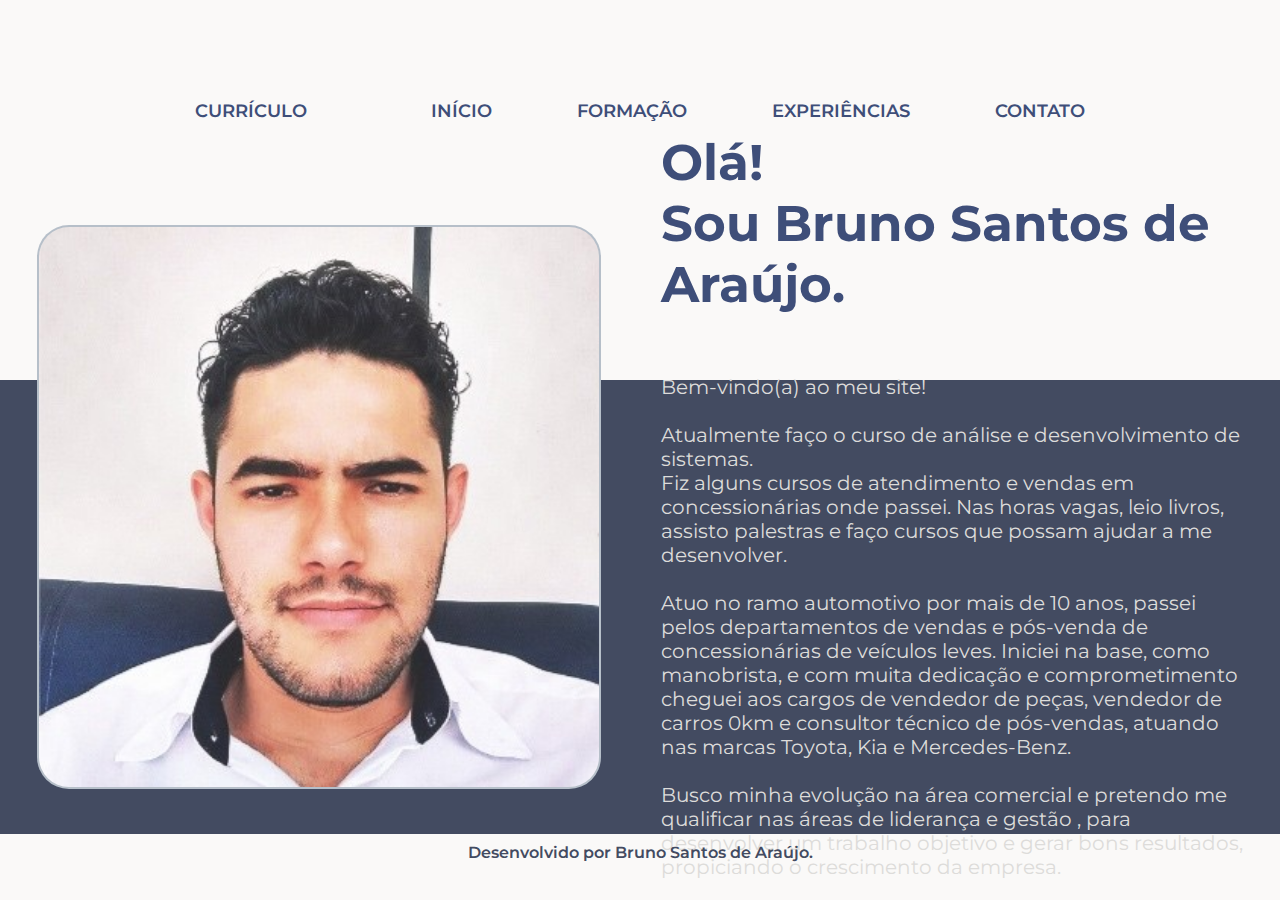
==== index.html @ a76c6f09 "Add files via upload" ====
<!DOCTYPE html>
<html lang="pt-br">
<head>
    <meta charset="UTF-8">
    <meta name="viewport" content="width=device-width, initial-scale=1.0">
    <title>Currículo</title>
    <link rel="stylesheet" href="/styles/style.css">
</head>
<body>
    <header class="cabecalho">
        <a class="cabecalho__logo">CURRÍCULO</a>
        <nav class="cabecalho__menu">
            <a class="cabecalho__menu__link" href="index.html" >INÍCIO</a>
            <a class="cabecalho__menu__link" href="/formacao.html" >FORMAÇÃO</a>
            <a class="cabecalho__menu__link" href="/experiencias.html" >EXPERIÊNCIAS</a>
            <a class="cabecalho__menu__link" href="/contato.html" >CONTATO</a>
        </nav>
        
    </header>
    <main class="apresentacao">
        <div class="apresentacao__resumo">
            <img class="apresentacao__img" src="/Assets/Foto Bruno.jpeg">
            <section class="apresentacao__conteudo">
                <h1 class="apresentacao__nome">Olá!</h1>
                <h1 class="apresentacao__nome">Sou Bruno Santos de Araújo.</h1>
                <p class="apresentacao__texto">
                    Bem-vindo(a) ao meu site!<br>
                    <br>
                    Atualmente faço o curso de análise e desenvolvimento de sistemas. <br>
                    Fiz alguns cursos de atendimento e vendas em concessionárias onde passei. Nas horas vagas, leio livros, assisto palestras e faço cursos que possam ajudar a me desenvolver.
                    <br><br>
                    Atuo no ramo automotivo por mais de 10 anos, passei pelos departamentos de vendas e pós-venda de concessionárias de veículos leves. Iniciei na base, como manobrista, e com muita dedicação e comprometimento cheguei aos cargos de vendedor de peças, vendedor de carros 0km e consultor técnico de pós-vendas, atuando nas marcas Toyota, Kia e Mercedes-Benz.
                    <br><br>
                    Busco minha evolução na área comercial e pretendo me qualificar nas áreas de liderança e gestão , para desenvolver um trabalho objetivo e gerar bons resultados, propiciando o crescimento da empresa.
                </p>
            </section>
        </div>
    </main>
    <footer class="rodape">
        <h3 class="rodape__texto">Desenvolvido por Bruno Santos de Araújo.</h3>
    </footer>
    
</body>
</html>
---- styles/style.css ----
@import url('https://fonts.googleapis.com/css2?family=Libre+Caslon+Display&family=Montserrat:ital,wght@0,100..900;1,100..900&display=swap');

:root {
    --cor-primaria-texto: #DDDCDA;
    --cor-secundaria-texto-alternativo: #3e4e79;
    --cor-terciaria-fundo: #FAF9F8;
    --cor-quaternaria-fundo-alternativo: #434B61;
    --cor-quinaria: #e9eef4;
    --cor-senaria: #b6bfc9;
}


* {
    margin: 0;
    padding: 0;
}


body {
    background-color: var(--cor-terciaria-fundo);
    
}

.cabecalho {
    display: flex;
    justify-content: start;
    flex-direction: row;
    background-color: var(--cor-terciaria-fundo);
    padding: 100px 195px 45px 195px;
    height: 200px;

}

.cabecalho__logo {
    width: 200px;
    font-family: "Montserrat", sans-serif;
    font-optical-sizing: auto;
    font-weight: 600;
    font-style: normal;
    color: var(--cor-secundaria-texto-alternativo);
    font-size: 18px;
}


.cabecalho__menu {
    display: flex;
    justify-content: right;
    width: 100%;
    height: 20px;
    gap: 85px;
}

.cabecalho__menu__link {
    display: flex;
    flex-direction: row;
    text-decoration: none;
    color: var(--cor-secundaria-texto-alternativo);
    font-family: "Montserrat", sans-serif;
    font-optical-sizing: auto;
    font-weight: 600;
    font-style: normal;
    font-size: 18px;
}

.apresentacao {
    display: flex;
    justify-content: center;
    flex-direction: column;
    position:static;
    width: 100%;
    padding: 35px 0px 0px 0px;
    
}

.apresentacao__resumo {
    display: flex;
    justify-content: center;
    background-color: var(--cor-quaternaria-fundo-alternativo);
    padding: 35px 30px 20px 35px;
    gap: 40px;
}


.apresentacao__img {
    position: relative;
    width: 560px;
    height: 560px;
    margin: -190px 0px 25px 0px;
    border-radius: 2em;
    background-color: var(--cor-senaria);
    padding: 2px;
}

.apresentacao__conteudo {
    display: flex;
    justify-content: center;
    flex-direction: column;
    width: 50%;
    height: 150px;
    padding: 15px 0px 0px 0px;
    font-family: "Montserrat", sans-serif;
    font-optical-sizing: auto;
    font-weight: 400;
    font-style: normal;

}

.apresentacao__nome {
    text-decoration: none;
    font-size: 50px;
    color: var(--cor-secundaria-texto-alternativo);
    padding: 0px 0px 0px 20px;
}


.apresentacao__texto {
    text-decoration: none;
    font-size: 20px;
    color: var(--cor-primaria-texto);
    padding: 60px 0px 0px 20px;
}


.rodape {
    width: 100%;
    padding: 5px 0px 5px 0px;
    text-align: center;
    background-color: var(--cor-terciaria-fundo);
}

.rodape__texto {
    text-decoration: none;
    padding: 4px 0px 0px 0px;
    font-family: "Montserrat", sans-serif;
    font-optical-sizing: auto;
    font-weight: 600;
    font-style: normal;
    font-size: 16px;
    color: var(--cor-quaternaria-fundo-alternativo);
}


.apresentacao__formacao {
    width: 100%;
    height: 619px;
    background-color: var(--cor-quaternaria-fundo-alternativo);
    margin: -130px 0px 0px 0px;
}

.apresentacao__experiencias {
    width: 100%;
    height: 619px;
    background-color: var(--cor-quaternaria-fundo-alternativo);
    margin: -130px 0px 0px 0px;
}

.apresentacao__contato {
    width: 100%;
    height: 619px;
    background-color: var(--cor-quaternaria-fundo-alternativo);
    margin: -130px 0px 0px 0px;
}


@media (max-width: 320) {
    
    .cabecalho {
        width: 100%;
    }
    
    .apresentacao {
        flex-direction: column;
        width: 100%;
    }
}
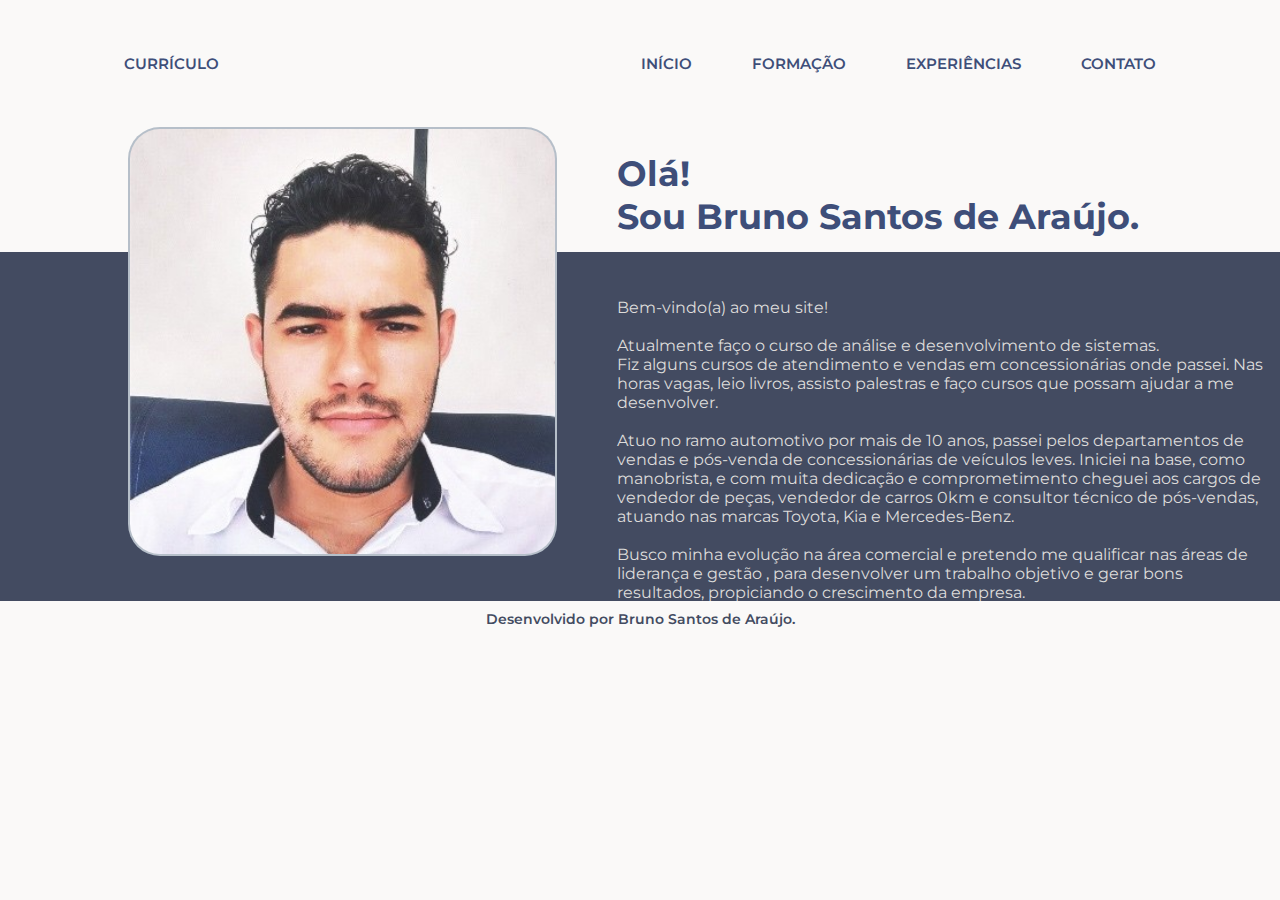
==== commit cfc2d2f4: "Add files via upload" ====
--- a/index.html
+++ b/index.html
@@ -8,21 +8,22 @@
 </head>
 <body>
     <header class="cabecalho">
+        <input class="cabecalho__responsivo" type="checkbox" id="menu">
+        <label class="menu-responsivo">
         <a class="cabecalho__logo">CURRÍCULO</a>
-        <nav class="cabecalho__menu">
-            <a class="cabecalho__menu__link" href="index.html" >INÍCIO</a>
-            <a class="cabecalho__menu__link" href="/formacao.html" >FORMAÇÃO</a>
-            <a class="cabecalho__menu__link" href="/experiencias.html" >EXPERIÊNCIAS</a>
-            <a class="cabecalho__menu__link" href="/contato.html" >CONTATO</a>
-        </nav>
-        
+            <nav class="cabecalho__menu">
+                <a class="cabecalho__menu__link" href="index.html" >INÍCIO</a>
+                <a class="cabecalho__menu__link" href="/formacao.html" >FORMAÇÃO</a>
+                <a class="cabecalho__menu__link" href="/experiencias.html" >EXPERIÊNCIAS</a>
+                <a class="cabecalho__menu__link" href="/contato.html" >CONTATO</a>
+            </nav>
+        </label>
     </header>
     <main class="apresentacao">
         <div class="apresentacao__resumo">
             <img class="apresentacao__img" src="/Assets/Foto Bruno.jpeg">
             <section class="apresentacao__conteudo">
-                <h1 class="apresentacao__nome">Olá!</h1>
-                <h1 class="apresentacao__nome">Sou Bruno Santos de Araújo.</h1>
+                <h1 class="apresentacao__nome">Olá! <br> Sou Bruno Santos de Araújo.</h1>
                 <p class="apresentacao__texto">
                     Bem-vindo(a) ao meu site!<br>
                     <br>
--- a/styles/style.css
+++ b/styles/style.css
@@ -22,45 +22,49 @@
 }
 
 .cabecalho {
-    display: flex;
-    justify-content: start;
+    align-items: center;
+    padding: 4.2% 9.7% 1.8% 9.7%;
+    height: 140px;
+    background-color: var(--cor-terciaria-fundo);
+}
+
+.cabecalho__logo {
+    width: 65%;
+    font-family: "Montserrat", sans-serif;
+    font-optical-sizing: auto;
+    font-weight: 600;
+    font-style: normal;
+    color: var(--cor-secundaria-texto-alternativo);
+    font-size: 15px;
+}
+
+.cabecalho__menu{
+    display: flex;
+    justify-content: center;
+    gap: 60px;
+}
+
+.cabecalho__menu__link {
+    display: flex;
     flex-direction: row;
-    background-color: var(--cor-terciaria-fundo);
-    padding: 100px 195px 45px 195px;
-    height: 200px;
-
-}
-
-.cabecalho__logo {
-    width: 200px;
+    text-decoration: none;
+    color: var(--cor-secundaria-texto-alternativo);
     font-family: "Montserrat", sans-serif;
     font-optical-sizing: auto;
     font-weight: 600;
     font-style: normal;
-    color: var(--cor-secundaria-texto-alternativo);
-    font-size: 18px;
-}
-
-
-.cabecalho__menu {
-    display: flex;
-    justify-content: right;
-    width: 100%;
-    height: 20px;
-    gap: 85px;
-}
-
-.cabecalho__menu__link {
-    display: flex;
-    flex-direction: row;
-    text-decoration: none;
-    color: var(--cor-secundaria-texto-alternativo);
-    font-family: "Montserrat", sans-serif;
-    font-optical-sizing: auto;
-    font-weight: 600;
-    font-style: normal;
-    font-size: 18px;
-}
+    font-size: 15px;
+}
+
+.menu-responsivo{
+    display: flex;
+}
+
+
+#menu.cabecalho__responsivo{
+    display: none;
+}
+
 
 .apresentacao {
     display: flex;
@@ -83,9 +87,9 @@
 
 .apresentacao__img {
     position: relative;
-    width: 560px;
-    height: 560px;
-    margin: -190px 0px 25px 0px;
+    width: 35%;
+    height: 35%;
+    margin: -160px 0px 25px 48px;
     border-radius: 2em;
     background-color: var(--cor-senaria);
     padding: 2px;
@@ -107,15 +111,16 @@
 
 .apresentacao__nome {
     text-decoration: none;
-    font-size: 50px;
+    font-size: 35px;
     color: var(--cor-secundaria-texto-alternativo);
     padding: 0px 0px 0px 20px;
 }
 
 
 .apresentacao__texto {
-    text-decoration: none;
-    font-size: 20px;
+    width: 650px;
+    text-decoration: none;
+    font-size: 16px;
     color: var(--cor-primaria-texto);
     padding: 60px 0px 0px 20px;
 }
@@ -135,7 +140,7 @@
     font-optical-sizing: auto;
     font-weight: 600;
     font-style: normal;
-    font-size: 16px;
+    font-size: 14px;
     color: var(--cor-quaternaria-fundo-alternativo);
 }
 
@@ -162,14 +167,75 @@
 }
 
 
-@media (max-width: 320) {
+@media screen and (max-width: 884px) {
+
+    body{
+        width: auto;
+        height: auto;
+    }
+
+    .cabecalho{
+        width: 100%;
+        height: 100px;
+        padding: 0;
+    }
+
+    .cabecalho__menu{
+        display: none;
+    }
+
+    .cabecalho__logo{
+        width: 100%;
+        margin: 15%;
+        padding: 0 0 0px 0;
+        text-align: center;
+        font-size: 20px;
+        margin-bottom: 100px ;
+    }
+
+    .apresentacao {
+        display: flex;
+        justify-content: center;
+    }
     
-    .cabecalho {
-        width: 100%;
-    }
-    
-    .apresentacao {
-        flex-direction: column;
-        width: 100%;
+    .apresentacao__img {
+        display: flex;
+        justify-content: start;
+        position: absolute;
+        margin: -850px 0px 0px 0px;
+        width: 89%;
+        height: 40%;
+    }
+
+    .apresentacao__nome{
+        color: var(--cor-primaria-texto);
+        font-size: 23.5px;
+        margin: 120px 0px 0px -20px;
+        width: 15em;
+        padding: 0 0 0 17
+        px;
+    }
+
+
+    .apresentacao__resumo {
+        flex-direction: column-reverse;
+        height: 900px;
+        margin-top: 120px;
+        padding: 20px 20px 0px 20px;
+    }
+
+    .apresentacao__texto{
+        padding: 40px 0px;
+        width: 21.5em;
+        font-size: 16.2px;
+    }
+
+    .apresentacao__conteudo{
+        position: absolute;
+        top: 700px;
+    }
+
+    .rodape__texto {
+        font-size: 10px;
     }
 }